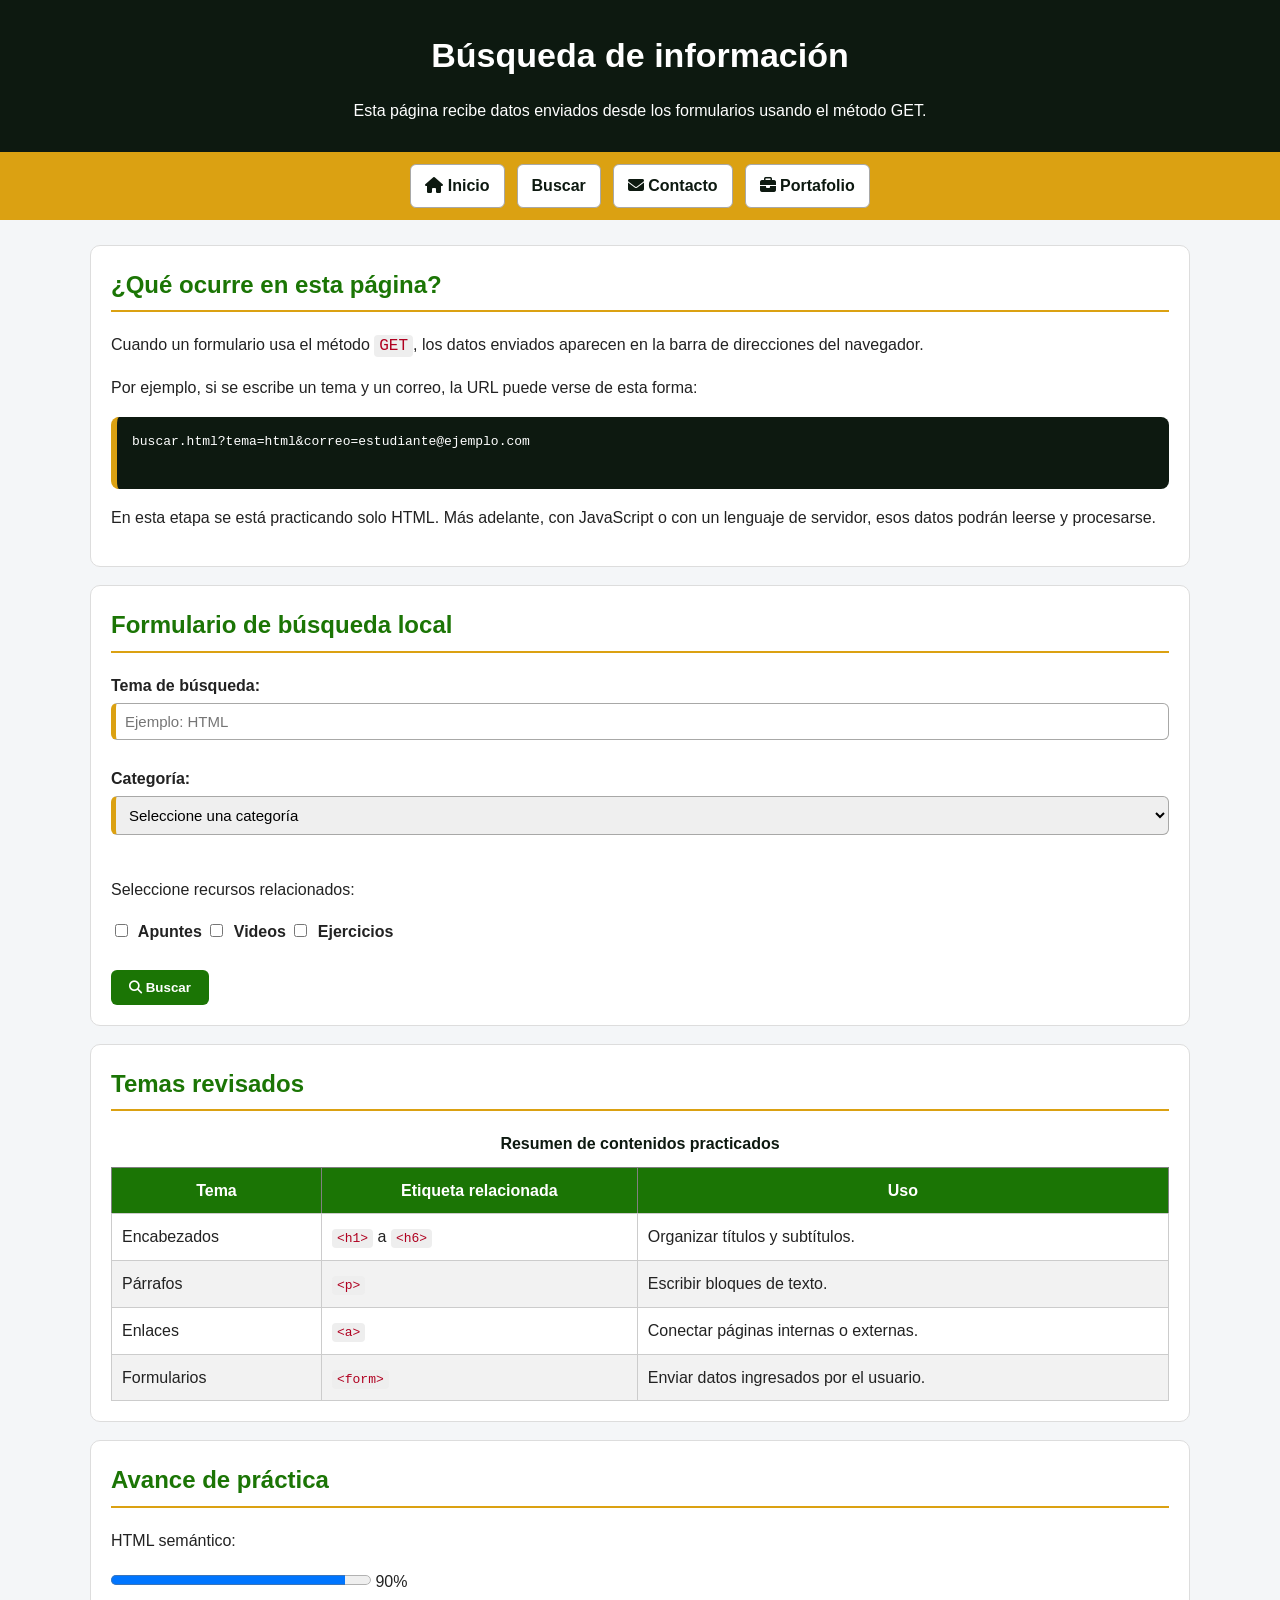
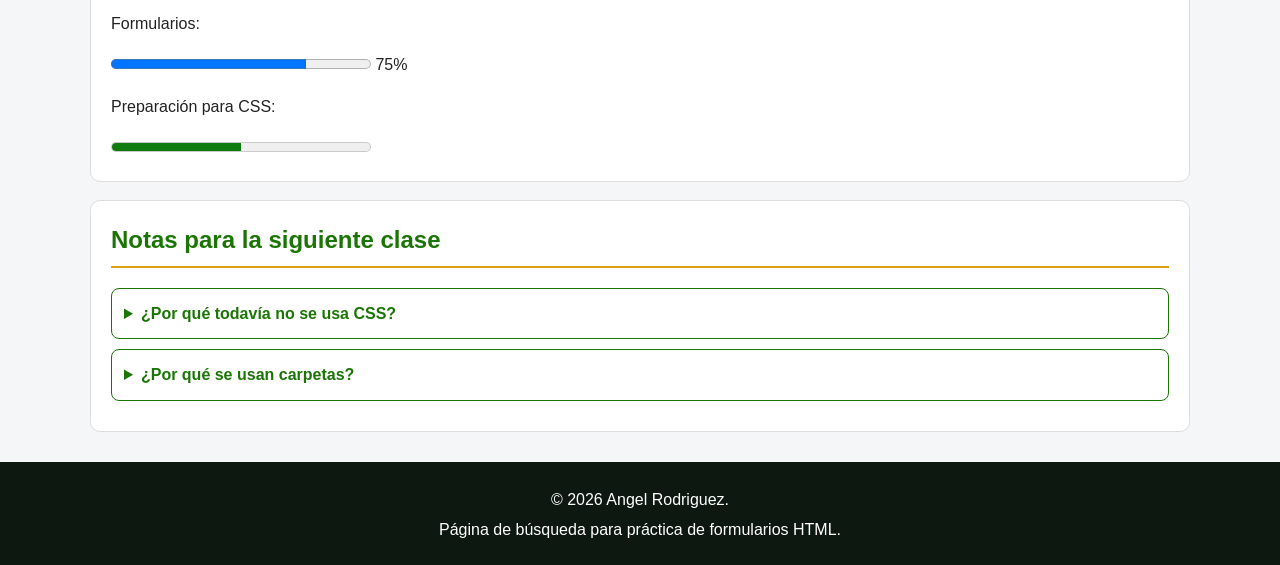
==== pages/buscar.html @ fc99afe5 "primer commit" ====
<!DOCTYPE html>
<html lang="es">

<head>
    <meta charset="UTF-8">
    <title>Búsqueda de información</title>

    <!-- Como este archivo está dentro de pages, se sube un nivel con ../ -->
    <link rel="icon" href="../img/mundito.ico" type="image/x-icon">

    <link rel="stylesheet" href="https://cdnjs.cloudflare.com/ajax/libs/font-awesome/6.5.0/css/all.min.css">

    <link rel="stylesheet" href="../css/general.css">
    <link rel="stylesheet" href="../css/buscar.css">
</head>

<body>

    <header>
        <h1 >Búsqueda de información</h1>
        <p>Esta página recibe datos enviados desde los formularios usando el método GET.</p>
    </header>

    <nav>
        <a href="../index.html">
            <i class="fa-solid fa-house"></i>
            Inicio
        </a>

        <a href="buscar.html">Buscar</a>

        <a href="cto/contacto.html">
            <i class="fa-solid fa-envelope"></i>
            Contacto
        </a>

        <a href="portafolio.html">
            <i class="fa-solid fa-briefcase"></i>
            Portafolio
        </a>
    </nav>

    <main>

        <section>
            <h2>¿Qué ocurre en esta página?</h2>

            <p>
                Cuando un formulario usa el método <code>GET</code>, los datos enviados aparecen
                en la barra de direcciones del navegador.
            </p>

            <p>
                Por ejemplo, si se escribe un tema y un correo, la URL puede verse de esta forma:
            </p>

            <pre>
buscar.html?tema=html&correo=estudiante@ejemplo.com
            </pre>

            <p>
                En esta etapa se está practicando solo HTML. Más adelante, con JavaScript o con
                un lenguaje de servidor, esos datos podrán leerse y procesarse.
            </p>
        </section>

        <section>
            <h2>Formulario de búsqueda local</h2>

            <form method="GET" action="buscar.html">

                <label for="tema">Tema de búsqueda:</label>
                <input type="text" id="tema" name="tema" placeholder="Ejemplo: HTML" required minlength="3"
                    maxlength="20">

                <br><br>

                <label for="categoria">Categoría:</label>
                <select id="categoria" name="categoria" required>
                    <option value="">Seleccione una categoría</option>
                    <option value="estructura">Estructura HTML</option>
                    <option value="formularios">Formularios</option>
                    <option value="multimedia">Multimedia</option>
                    <option value="tablas">Tablas</option>
                </select>

                <br><br>

                <p>Seleccione recursos relacionados:</p>

                <label>
                    <input type="checkbox" name="recursos[]" value="apuntes">
                    Apuntes
                </label>

                <label>
                    <input type="checkbox" name="recursos[]" value="videos">
                    Videos
                </label>

                <label>
                    <input type="checkbox" name="recursos[]" value="ejercicios">
                    Ejercicios
                </label>

                <br><br>

                <button type="submit">
                    <i class="fa-solid fa-magnifying-glass"></i>
                    Buscar
                </button>
            </form>
        </section>

        <section>
            <h2>Temas revisados</h2>

            <table border="1">
                <caption>Resumen de contenidos practicados</caption>

                <thead>
                    <tr>
                        <th>Tema</th>
                        <th>Etiqueta relacionada</th>
                        <th>Uso</th>
                    </tr>
                </thead>

                <tbody>
                    <tr>
                        <td>Encabezados</td>
                        <td><code>&lt;h1&gt;</code> a <code>&lt;h6&gt;</code></td>
                        <td>Organizar títulos y subtítulos.</td>
                    </tr>

                    <tr>
                        <td>Párrafos</td>
                        <td><code>&lt;p&gt;</code></td>
                        <td>Escribir bloques de texto.</td>
                    </tr>

                    <tr>
                        <td>Enlaces</td>
                        <td><code>&lt;a&gt;</code></td>
                        <td>Conectar páginas internas o externas.</td>
                    </tr>

                    <tr>
                        <td>Formularios</td>
                        <td><code>&lt;form&gt;</code></td>
                        <td>Enviar datos ingresados por el usuario.</td>
                    </tr>
                </tbody>
            </table>
        </section>

        <section>
            <h2>Avance de práctica</h2>

            <p>HTML semántico:</p>
            <progress value="90" max="100"></progress>
            <span>90%</span>

            <p>Formularios:</p>
            <progress value="75" max="100"></progress>
            <span>75%</span>

            <p>Preparación para CSS:</p>
            <meter value="5" min="0" max="10"></meter>
        </section>

        <section>
            <h2>Notas para la siguiente clase</h2>

            <details>
                <summary>¿Por qué todavía no se usa CSS?</summary>
                <p>
                    Primero se está ordenando la estructura HTML. Después se aplicará CSS para
                    mejorar colores, márgenes, tamaños, distribución y diseño visual.
                </p>
            </details>

            <details>
                <summary>¿Por qué se usan carpetas?</summary>
                <p>
                    Las carpetas permiten separar imágenes, audio, video y páginas internas.
                    Esto ayuda a mantener el proyecto ordenado.
                </p>
            </details>
        </section>

    </main>

    <footer>
        <p>&copy; 2026 Angel Rodriguez.</p>
        <p>Página de búsqueda para práctica de formularios HTML.</p>
    </footer>

</body>

</html>
---- css/general.css ----
/* ============================================================
   general.css
   Archivo CSS general para TODAS las páginas del sitio.
   Aquí se colocan estilos compartidos: reinicio básico, etiquetas,
   navegación, formularios, tablas, multimedia y utilidades.

   Para enseñar poco a poco:
   1. Copiar este archivo completo.
   2. Comentar o descomentar bloques según el tema de clase.
   3. Mostrar cómo cambia la página al guardar y actualizar navegador.
   ============================================================ */

/* ============================================================
   BLOQUE 1: SELECTOR UNIVERSAL (*)
   Aplica a todos los elementos HTML.
   Sirve para controlar el cálculo de tamaños y quitar espacios
   inesperados del navegador.
   ============================================================ */

* {
    box-sizing: border-box;
}

/* ============================================================
   BLOQUE 2: ESTILO GENERAL DEL BODY
   body representa todo el contenido visible de la página.
   Aquí se define fuente, color de texto, color de fondo,
   margen e interlineado.
   ============================================================ */

body {
    margin: 0;
    font-family: Arial, Helvetica, sans-serif;
    background-color: #f4f6f8;
    color: #222222;
    line-height: 1.6;
}


/* ============================================================
   BLOQUE 3: SELECTORES DE ETIQUETA
   Estos estilos afectan directamente a etiquetas HTML.
   Ejemplos: h1, h2, p, a, img.
   ============================================================ */

h1 {
    margin: 0;
    font-size: 34px;
    text-align: center;
}

h2 {
    color: #1b7505;
    margin-top: 0;
    border-bottom: 2px solid #dba112;
    padding-bottom: 6px;
}

h3 {
    color: #0d1910;
}

p {
    font-size: 16px;
    text-align: justify;
}

a {
    color: #1b7505;
    text-decoration: none;
}

a:hover {
    text-decoration: underline;
}


/* ============================================================
   BLOQUE 4: HEADER Y FOOTER
   header se usa para el encabezado.
   footer se usa para el pie de página.
   ============================================================ */

header {
    background-color: #0d1910;
    color: white;
    padding: 28px 16px;
    text-align: center;
}

header p {
    text-align: center;
    margin-bottom: 0;
}

footer {
    background-color: #0d1910;
    color: white;
    text-align: center;
    padding: 20px;
    margin-top: 30px;
}

footer p {
    text-align: center;
    margin: 5px 0;
}

footer address {
    font-style: normal;
}

/* ============================================================
   BLOQUE 5: NAVEGACIÓN
   nav contiene enlaces internos y externos.
   display: flex permite ordenar los enlaces en fila.
   gap crea espacio entre enlaces.
   ============================================================ */

nav {
    background-color: #dba112;
    padding: 12px;
    text-align: center;
    display: flex;
    justify-content: center;
    flex-wrap: wrap;
    gap: 12px;
}

nav a {
    background-color: white;
    color: #0d1910;
    padding: 8px 14px;
    border-radius: 6px;
    font-weight: bold;
    border: 1px solid #a8a8a7;
}

nav a:hover {
    background-color: #1b7505;
    color: white;
    text-decoration: none;
}


/* ============================================================
   BLOQUE 6: ESTRUCTURA PRINCIPAL
   main contiene el contenido principal.
   section y article organizan bloques de información.
   ============================================================ */

main {
    width: 90%;
    max-width: 1100px;
    margin: 25px auto;
}

section,
article,
aside {
    background-color: white;
    padding: 20px;
    margin-bottom: 18px;
    border: 1px solid #dddddd;
    border-radius: 10px;
}


/* ============================================================
   BLOQUE 7: ASIDE
   aside contiene información complementaria.
   ============================================================ */

aside {
    width: 90%;
    max-width: 1100px;
    margin: 20px auto;
    background-color: #fff8e6;
}

aside i {
    margin-right: 8px;
    font-size: 20px;
    color: #1b7505;
}


/* ============================================================
   BLOQUE 8: IMÁGENES Y MULTIMEDIA
   max-width evita que las imágenes y videos se salgan
   del ancho disponible.
   ============================================================ */

img,
video,
iframe {
    max-width: 100%;
    border-radius: 8px;
}

figure {
    text-align: center;
    margin: 0;
}

figcaption {
    font-size: 14px;
    color: #555555;
    margin-top: 8px;
}


/* ============================================================
   BLOQUE 9: LISTAS
   ul sirve para listas sin orden.
   ol sirve para listas ordenadas.
   ============================================================ */

ul,
ol {
    padding-left: 28px;
}

li {
    margin-bottom: 6px;
}


/* ============================================================
   BLOQUE 10: TABLAS
   border-collapse une los bordes de las celdas.
   width: 100% hace que la tabla use todo el ancho disponible.
   ============================================================ */

table {
    width: 100%;
    border-collapse: collapse;
    background-color: white;
}

caption {
    font-weight: bold;
    margin-bottom: 10px;
    color: #0d1910;
}

th {
    background-color: #1b7505;
    color: white;
    padding: 10px;
}

td {
    padding: 10px;
    border: 1px solid #cccccc;
}

tr:nth-child(even) {
    background-color: #f2f2f2;
}


/* ============================================================
   BLOQUE 11: FORMULARIOS
   input, select, textarea y button son elementos comunes
   dentro de formularios.
   ============================================================ */

form {
    margin-top: 12px;
}

label {
    font-weight: bold;
}

input,
select,
textarea {
    width: 100%;
    padding: 9px;
    margin-top: 5px;
    border: 1px solid #a8a8a7;
    border-radius: 6px;
    font-size: 15px;
}

input[type="checkbox"],
input[type="radio"] {
    width: auto;
    margin-right: 6px;
}

textarea {
    resize: vertical;
}

button {
    background-color: #1b7505;
    color: white;
    border: none;
    padding: 10px 18px;
    border-radius: 6px;
    cursor: pointer;
    font-weight: bold;
}

button:hover {
    background-color: #0d1910;
}


/* ============================================================
   BLOQUE 12: ATRIBUTOS Y ESTADOS DE FORMULARIO
   :focus se activa cuando el usuario selecciona un campo.
   :required permite explicar campos obligatorios.
   ============================================================ */

input:focus,
select:focus,
textarea:focus {
    outline: 2px solid #dba112;
    border-color: #1b7505;
}

input:required,
select:required,
textarea:required {
    border-left: 5px solid #dba112;
}


/* ============================================================
   BLOQUE 13: DETAILS, SUMMARY, PROGRESS Y METER
   Se usan para contenido desplegable y barras de progreso.
   ============================================================ */

details {
    background-color: #f4f6f8;
    padding: 12px;
    border-radius: 8px;
    border: 1px solid #dddddd;
    margin-bottom: 10px;
}

summary {
    cursor: pointer;
    font-weight: bold;
    color: #1b7505;
}

progress,
meter {
    width: 260px;
    height: 20px;
}


/* ============================================================
   BLOQUE 14: TEXTO TÉCNICO
   code, pre y kbd ayudan a explicar código dentro de HTML.
   ============================================================ */

code {
    background-color: #eeeeee;
    color: #b00020;
    padding: 2px 5px;
    border-radius: 4px;
}

pre {
    background-color: #0d1910;
    color: white;
    padding: 15px;
    border-radius: 8px;
    overflow-x: auto;
}

kbd {
    background-color: #222222;
    color: white;
    padding: 3px 6px;
    border-radius: 4px;
}


/* ============================================================
   BLOQUE 15: SELECTORES DE CLASE
   Una clase se escribe con punto.
   En HTML se usa así: class="centrado"
   ============================================================ */

.centrado {
    text-align: center;
}

.texto-verde {
    color: #1b7505;
}

.texto-dorado {
    color: #dba112;
}

.caja-destacada {
    background-color: #fff8e6;
    border: 2px solid #dba112;
    padding: 15px;
    border-radius: 8px;
}


/* ============================================================
   BLOQUE 16: SELECTORES DE ID
   Un id se escribe con numeral.
   En HTML se usa así: id="objetivo"
   ============================================================ */
#inicio {
    border-left: 6px solid #0d1910;}
#objetivo {
    border-left: 6px solid #1b7505;
}

#intereses {
    border-left: 6px solid #dba112;
}

#multimedia {
    border-left: 6px solid #0d1910;
}
#intereses{
    border-left: 6px solid #1b7505
}


/* ============================================================
   BLOQUE 17: RESPONSIVE BÁSICO
   Cuando la pantalla es pequeña, el menú se acomoda en columna.
   Esto prepara el camino hacia CSS responsive.
   ============================================================ */

/* Se aplica solo cuando la pantalla mide 700px o menos, normalmente celulares o tablets pequeñas */
@media (max-width: 700px) {

    /* Selecciona el menú de navegación */
    nav {
        /* Coloca los elementos del menú uno debajo del otro */
        flex-direction: column;
        display: grid;
        grid-template-columns: repeat(2, 1fr); /* 2 columnas iguales */
        gap: 10px; /* espacio entre elementos */
        
    }

    /* Selecciona cada enlace dentro del menú */
    nav a {
        /* Hace que cada enlace ocupe todo el ancho disponible */
        width: 100%;

        /* Centra el texto dentro de cada enlace */
        text-align: center;

    }

    /* Selecciona el título principal de la página */
    h1 {
        /* Reduce el tamaño del título para que no se vea muy grande en celular */
        font-size: 26px;
    }

    /* Selecciona el contenido principal y la barra lateral */
    main,
    aside {
        /* Hace que ocupen el 95% del ancho, dejando un pequeño margen */
        width: 95%;
    }

    /* Selecciona secciones, artículos y barra lateral */
    section,
    article,
    aside {
        /* Reduce el espacio interno para aprovechar mejor la pantalla pequeña */
        padding: 15px;
    }

    /* Selecciona las tablas */
    table {
        /* Reduce el tamaño del texto de la tabla para que entre mejor */
        font-size: 14px;
    }

    /* Selecciona campos de formulario y botones */
    input,
    select,
    textarea,
    button {
        /* Ocupa todo el ancho disponible del contenedor */
        width: 100%;
        /* Impide que el elemento crezca más allá del ancho de su contenedor */
        max-width: 100%;
        /* Hace que padding y bordes se incluyan dentro del ancho total */
        box-sizing: border-box;
        /* Tamaño de texto cómodo para lectura y uso en dispositivos móviles */
        font-size: 16px;
    }

    input,
    select,
    textarea,
    button,
    meter,
    progress,
    audio {
        /* Ocupa todo el ancho disponible del contenedor */
        width: 100%;
        /* Impide que el elemento crezca más allá del ancho de su contenedor */
        max-width: 100%;
        /* Hace que padding y bordes se incluyan dentro del ancho total */
        box-sizing: border-box;
        /* Tamaño de texto cómodo para lectura y uso en dispositivos móviles */
        font-size: 16px;
    }
}
---- css/buscar.css ----
/* ============================================================
   buscar.css
   Estilos propios de pages/buscar.html.
   Este archivo permite explicar una página interna con su propio
   estilo sin dañar el diseño general del sitio.

   Debe cargarse después de general.css.
   ============================================================ */


/* ============================================================
   BLOQUE 1: ENCABEZADO DE BÚSQUEDA
   Se puede observar que cada página puede tener identidad visual.
   ============================================================ */

header {
    background-color: #0d1910;
}


/* ============================================================
   BLOQUE 2: CAJA EXPLICATIVA
   Para usar este estilo, agregar class="explicacion" en una section.
   ============================================================ */

.explicacion {
    background-color: #f7fff4;
    border-left: 6px solid #1b7505;
}


/* ============================================================
   BLOQUE 3: FORMULARIO DE BÚSQUEDA
   Selector de clase.
   En HTML se usa así: class="formulario-busqueda"
   ============================================================ */

.formulario-busqueda {
    background-color: #ffffff;
    border: 2px solid #1b7505;
}


/* ============================================================
   BLOQUE 4: CAMPOS DE FORMULARIO
   Se seleccionan campos dentro de .formulario-busqueda.
   ============================================================ */

.formulario-busqueda input,
.formulario-busqueda select {
    background-color: #f4f6f8;
}


/* ============================================================
   BLOQUE 5: BOTÓN DE BÚSQUEDA
   Para usar en HTML: class="btn-buscar"
   ============================================================ */

.btn-buscar {
    background-color: #0d1910;
    color: white;
}

.btn-buscar:hover {
    background-color: #dba112;
    color: #0d1910;
}


/* ============================================================
   BLOQUE 6: TABLA DE CONTENIDOS
   Permite mostrar diferencias entre tablas generales y específicas.
   ============================================================ */

.tabla-contenidos th {
    background-color: #0d1910;
}

.tabla-contenidos td:first-child {
    font-weight: bold;
    color: #1b7505;
}


/* ============================================================
   BLOQUE 7: PROGRESO
   Para explicar una clase aplicada a una sección.
   ============================================================ */

.avance-practica {
    background-color: #fff8e6;
    border-left: 6px solid #dba112;
}


/* ============================================================
   BLOQUE 8: PREGUNTAS DESPLEGABLES
   Modifica details solo en buscar.html si se coloca dentro de main.
   ============================================================ */

main details {
    background-color: white;
    border: 1px solid #1b7505;
}


/* ============================================================
   BLOQUE 9: EJEMPLOS DE CÓDIGO
   pre se usa para mostrar texto respetando espacios y saltos.
   ============================================================ */

pre {
    border-left: 6px solid #dba112;
}


/* ============================================================
   BLOQUE 10: ENLACE ACTIVO MANUAL
   Puede agregar class="activo" al enlace del menú actual.
   ============================================================ */

nav a.activo {
    background-color: #0d1910;
    color: white;
}
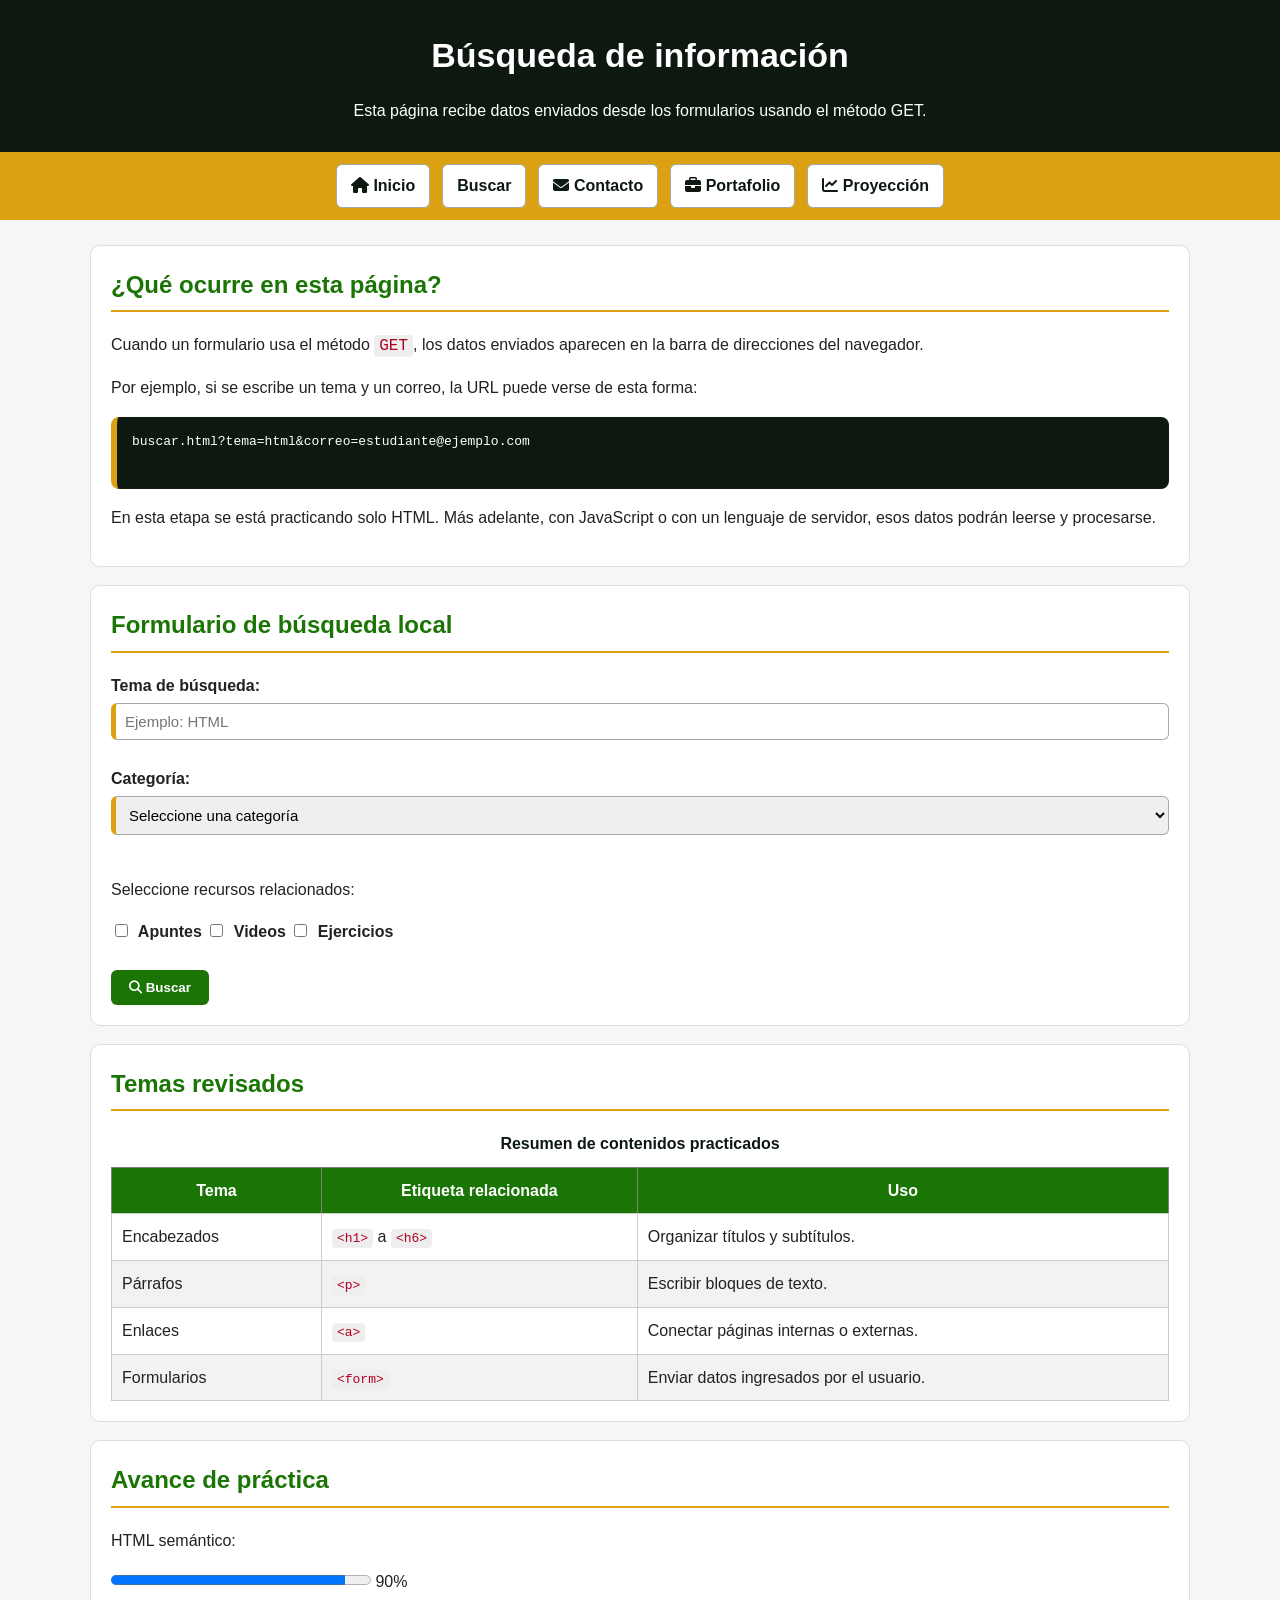
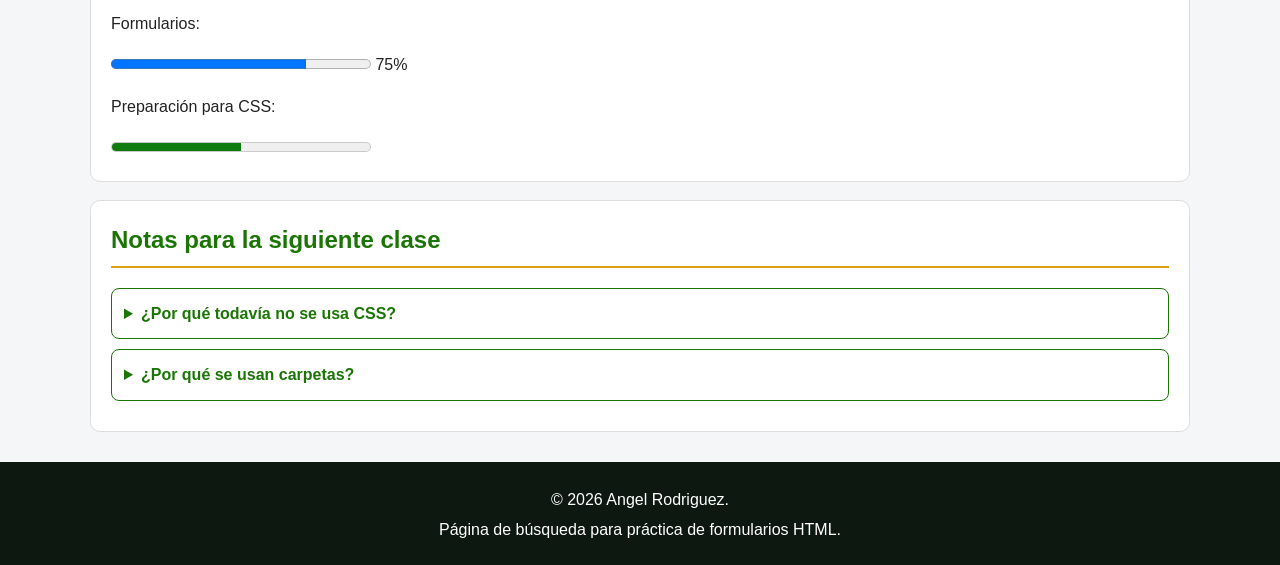
==== commit c6f61b5c: "Agergacion de bootstrap y navegacion a la nueva pagina "proyeccion.html"" ====
--- a/pages/buscar.html
+++ b/pages/buscar.html
@@ -37,6 +37,11 @@
         <a href="portafolio.html">
             <i class="fa-solid fa-briefcase"></i>
             Portafolio
+        </a>
+
+        <a href="proyeccion.html">
+            <i class="fa-solid fa-chart-line"></i>
+            Proyección
         </a>
     </nav>
 
